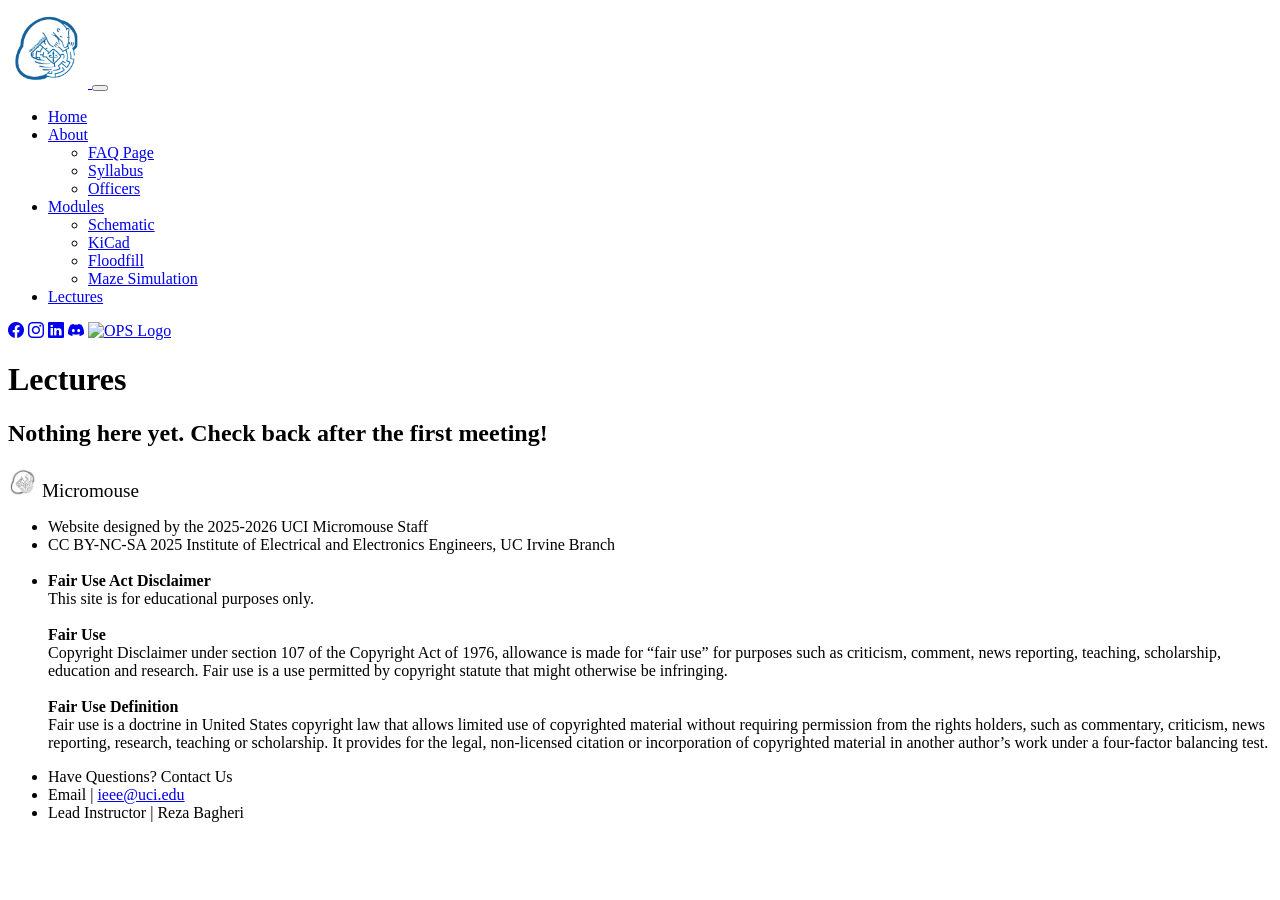
==== mm_lectures.html @ 3c9deed6 "Merge 9a9f3917bd176d40c2dcc933125b7836f165cf86 into 409409c146e3035a2f3ed58ea5c245cb8bed2624" ====
<!DOCTYPE html>
<html lang="en" dir="ltr" data-bs-theme="light">

<head>
    <meta charset="utf-8" name="viewport" content="width=device-width, initial-scale=1">
    <!--Title-->
    <title>Open Project Space</title>
    <!--Favicon-->
    <link rel="icon" href="./assets/images/ops_logo_favicon.png">
    <!--Roboto Font CDN-->
    <link rel="preconnect" href="https://fonts.gstatic.com">
    <link href="https://fonts.googleapis.com/css2?family=Roboto" rel="stylesheet">
    <!--Beckman Font CDN-->
    <link href="https://fonts.cdnfonts.com/css/beckman" rel="stylesheet">
    <!-- Custom Stylesheet "custom.css" used for Bootstrap 5.3.0 css-->
    <link rel="stylesheet" href="./css/custom.css" type="text/css">
    <!-- Popper JS v2.11.8 (Bootstrap Dependency) CDN -->
    <script src="https://cdn.jsdelivr.net/npm/@popperjs/core@2.11.8/dist/umd/popper.min.js"
        integrity="sha384-I7E8VVD/ismYTF4hNIPjVp/Zjvgyol6VFvRkX/vR+Vc4jQkC+hVqc2pM8ODewa9r"
        crossorigin="anonymous"></script>
    <!-- Bootstrap JS v5.3.0 CDN -->
    <script src="https://cdn.jsdelivr.net/npm/bootstrap@5.3.0/dist/js/bootstrap.min.js"
        integrity="sha384-fbbOQedDUMZZ5KreZpsbe1LCZPVmfTnH7ois6mU1QK+m14rQ1l2bGBq41eYeM/fS"
        crossorigin="anonymous"></script>
    <!-- Bootstrap Icons CSS v1.10.0 CDN-->
    <link rel="stylesheet" href="https://cdn.jsdelivr.net/npm/bootstrap-icons@1.10.0/font/bootstrap-icons.css">
    <!-- Highlight JS v11.7.0-->
    <link rel="stylesheet" href="./css/highlight.js/default.min.css" type="text/css">
    <link rel="stylesheet" href="./css/highlight.js/arduino-light.min.css" type="text/css">
    <script src="./js/highlight.min.js"></script>
    <script>hljs.highlightAll();</script>
    <!-- Animate CSS v4.1.1 CDN-->
    <link rel="stylesheet" href="https://cdnjs.cloudflare.com/ajax/libs/animate.css/4.1.1/animate.min.css"
        type="text/css">
    <!-- Hover CSS v2.3.1 CDN-->
    <link rel="stylesheet" href="https://cdnjs.cloudflare.com/ajax/libs/hover.css/2.3.1/css/hover-min.css"
        type="text/css">
    <!-- AOS (Animate On Scroll) JS/CSS v2.3.1 CDN-->
    <link href="https://unpkg.com/aos@2.3.1/dist/aos.css" rel="stylesheet">
    <script src="https://unpkg.com/aos@2.3.1/dist/aos.js"></script>
</head>

<body>
    <!-- ======= Header ======= -->
    <script src="./js/mm_header.js"></script>
    <!-- End Header -->
    <main class="container-xl my-5">
        <h1 class="fw-bold mt-5 mb-4 text-center">Lectures</h1>
        <h2 class="text-center mt-3">Nothing here yet. Check back after the first meeting!</h2>
        <!-- <div class="row row-cols-xl-4 row-cols-sm-2 row-cols-1 g-4" style="width: 100%; margin: auto;"> -->
        <div class="card-deck">
            <!-- Lecture Roadmap Card -->
            <!-- Lecture 1 Card -->
            <!-- Lecture 2 Card -->
            <!-- Lecture 3 Card -->
        </div>

        <!-- </div> -->
    </main>

    <!-- ======= Footer ======= -->
    <script src="./js/mm_footer.js"></script>
    <!-- End Footer -->

    <!-- ======= AOS Initialization ======= -->
    <script>
        AOS.init();
    </script>
    <!-- End AOS Initialization -->
</body>

</html>
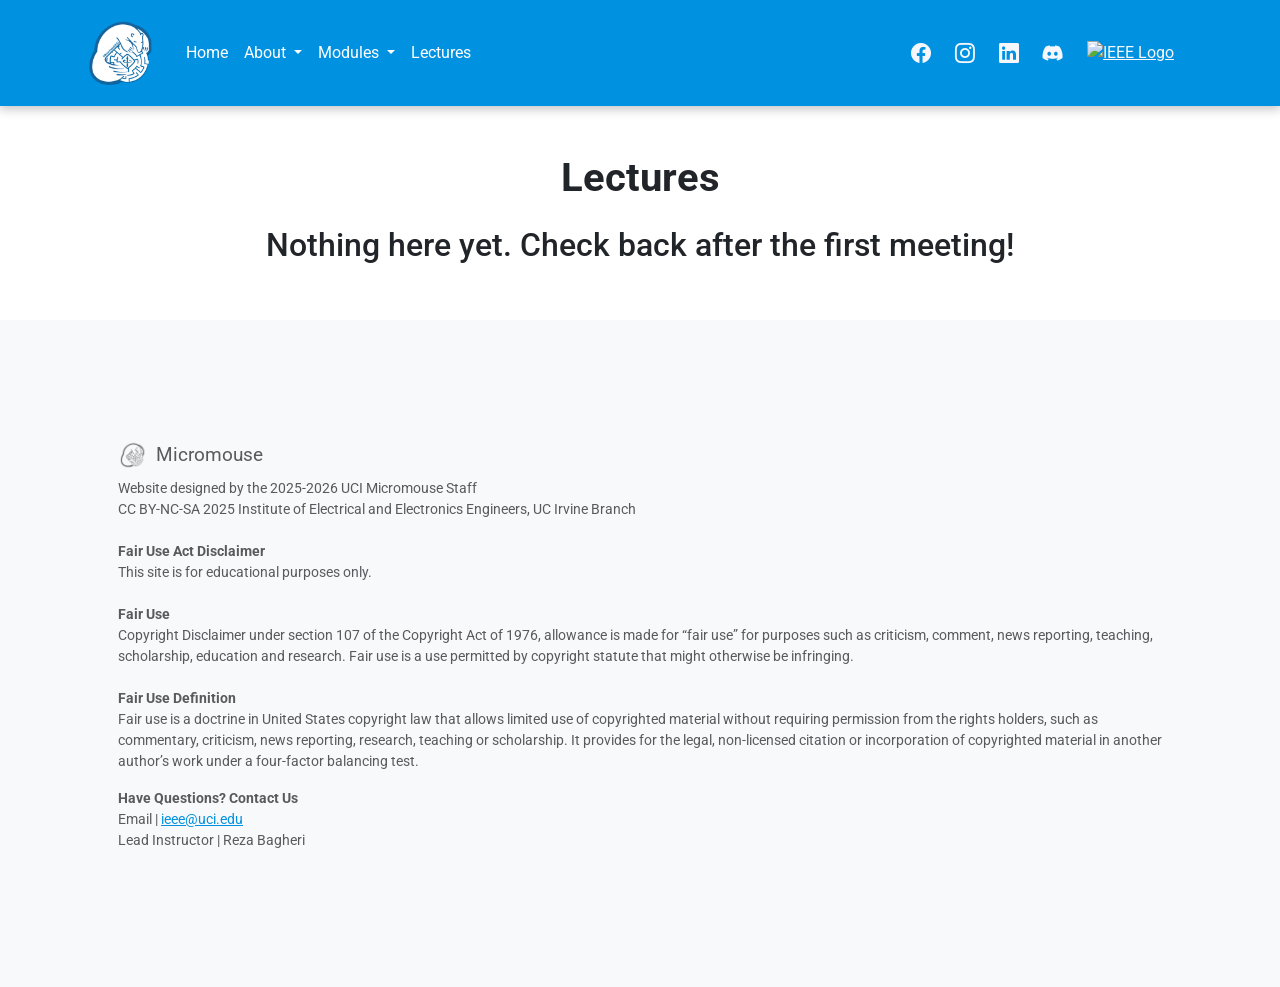
==== commit 838c4805: "Added Recordings and Slides - Some lectures lack either a slide deck or a recording. The buttons sti" ====
--- a/mm_lectures.html
+++ b/mm_lectures.html
@@ -4,9 +4,9 @@
 <head>
     <meta charset="utf-8" name="viewport" content="width=device-width, initial-scale=1">
     <!--Title-->
-    <title>Open Project Space</title>
+    <title>Micromouse</title>
     <!--Favicon-->
-    <link rel="icon" href="./assets/images/ops_logo_favicon.png">
+    <link rel="icon" href="./assets/images/mm_general/mm_logo_whitemaze.PNG">
     <!--Roboto Font CDN-->
     <link rel="preconnect" href="https://fonts.gstatic.com">
     <link href="https://fonts.googleapis.com/css2?family=Roboto" rel="stylesheet">
@@ -49,12 +49,60 @@
         <h2 class="text-center mt-3">Nothing here yet. Check back after the first meeting!</h2>
         <!-- <div class="row row-cols-xl-4 row-cols-sm-2 row-cols-1 g-4" style="width: 100%; margin: auto;"> -->
         <div class="card-deck">
-            <!-- Lecture Roadmap Card -->
             <!-- Lecture 1 Card -->
+            <script src="./js/card.js" title="Lecture 1" date="Fall Quarter"
+                image="./assets/images/lectures/lecture_1.png"
+                slides="./assets/pdfs/mm_lectures_25-26/[2025-26] MM Lecture 1_ Introduction to Micromouse.pdf"
+                content="Introduction to Micromouse"></script>
+
             <!-- Lecture 2 Card -->
+            <script src="./js/card.js" title="Lecture 2" date="Fall Quarter"
+                image="./assets/images/lectures/lecture_2.png"
+                slides="./assets/pdfs/mm_lectures_25-26/[2025-26] MM Lecture 2_ KiCad Introduction.pdf"
+                video="https://uci.zoom.us/rec/share/2w19w4l51L50eUi4xctaTXFUUzOSpN33JKHJVzJFlCzAd_ZlwD9qL0NmepF67smG.xjEwGPyajfhhdUTQ"
+                content="KiCad Introduction"></script>
+
             <!-- Lecture 3 Card -->
+            <script src="./js/card.js" title="Lecture 3" date="Fall Quarter"
+                image="./assets/images/lectures/lecture_3.png"
+                video="https://urldefense.com/v3/__https://uci.zoom.us/rec/share/oTTxjkJvAk6bJzi-1Qbzpy4Q9W8g2WtVI_vC8ptfrzc23he472CWG7jp4KbYJtDF.F00XhUfFELTqLgE6__;!!CzAuKJ42GuquVTTmVmPViYEvSg!IX-tZM4RQrp7NsOllzH8ac4YrzwZKyyhK014H7Ifa4iqdNbo8D7RkaMGfpJgT09ZnxY0IQsU70-lyP9l$"
+                content="Layout Analysis<br><br>
+                    (Note: Recording unfortunately has audio only.)"></script>
+
+            <!-- Lecture 4 Card -->
+            <script src="./js/card.js" title="Lecture 4" date="Fall Quarter"
+                image="./assets/images/lectures/lecture_4.png"
+                slides="./assets/pdfs/mm_lectures_25-26/[2025-26] MM Lecture 4_ Floodfill.pdf"
+                video="https://urldefense.com/v3/__https://uci.zoom.us/rec/share/_ggrvoCaVrAtEXd9iyg0Lkf-aGUIHDBSS1_xs0EaBcA9yfDjODmgfH6MC2tKHWMS.a4jZr06KHQyYzEto__;!!CzAuKJ42GuquVTTmVmPViYEvSg!IEr55k_uWzGHPN7N9MHNE8_9dVQcmBBh3de8O-EV7ib2LZUPITzGZi-6W9jH8-M6JgaAZgGrbBuf45BZ$"
+                content="Floodfill"></script>
+
+            <!-- Lecture 5 Card -->
+            <script src="./js/card.js" title="Lecture 5" date="Winter Quarter"
+                image="./assets/images/lectures/lecture_5.png"
+                slides="./assets/pdfs/mm_lectures_25-26/[2025-26] MM Lecture 5_ Soldering.pdf"
+                video="https://urldefense.com/v3/__https://uci.zoom.us/rec/share/ZVrKXDoHzVRaWSh_-TjIYUplSoNIVLRLQUWobyfqX3ti4fUyqDGKiHMuMaAGw7o.o0r9Js78OyubaNor__;!!CzAuKJ42GuquVTTmVmPViYEvSg!Jy9aVSn4e9yDnVYUIzQpNzb5Nq07X8gNC4eEBHpBCTSnhM3YgAcdPVy_k7dD-aPY0ZsQwNMasZrDtjcn$"
+                content="Soldering"></script>
+
+            <!-- Lecture 6 Card -->
+            <script src="./js/card.js" title="Lecture 6" date="Winter Quarter"
+                image="./assets/images/lectures/lecture_6.png"
+                slides="./assets/pdfs/mm_lectures_25-26/[2025-26] MM Lecture 6_ Motors & Encoders.pdf"
+                video="https://drive.google.com/file/d/1oW1UT5pfEITHaJJ3y09o8zJZSuj1-g72/view"
+                content="Motors & Encoders"></script>
+
+            <!-- Lecture 7 Card -->
+            <script src="./js/card.js" title="Lecture 7" date="Winter Quarter"
+                image="./assets/images/lectures/lecture_7.png"
+                slides="./assets/pdfs/mm_lectures_25-26/[2025-26] MM Lecture 7_ IR Sensors.pdf"
+                content="IR Sensors"></script>
+
+            <!-- Lecture 8 Card -->
+            <script src="./js/card.js" title="Lecture 8" date="Winter Quarter"
+                image="./assets/images/lectures/lecture_8.png"
+                slides="./assets/pdfs/mm_lectures_25-26/[2025-26] MM Lecture 8_ PID Lecture.pdf"
+                content="PID Control"></script>
         </div>
-
+    
         <!-- </div> -->
     </main>
 
@@ -69,4 +117,4 @@
     <!-- End AOS Initialization -->
 </body>
 
-</html>+</html>
